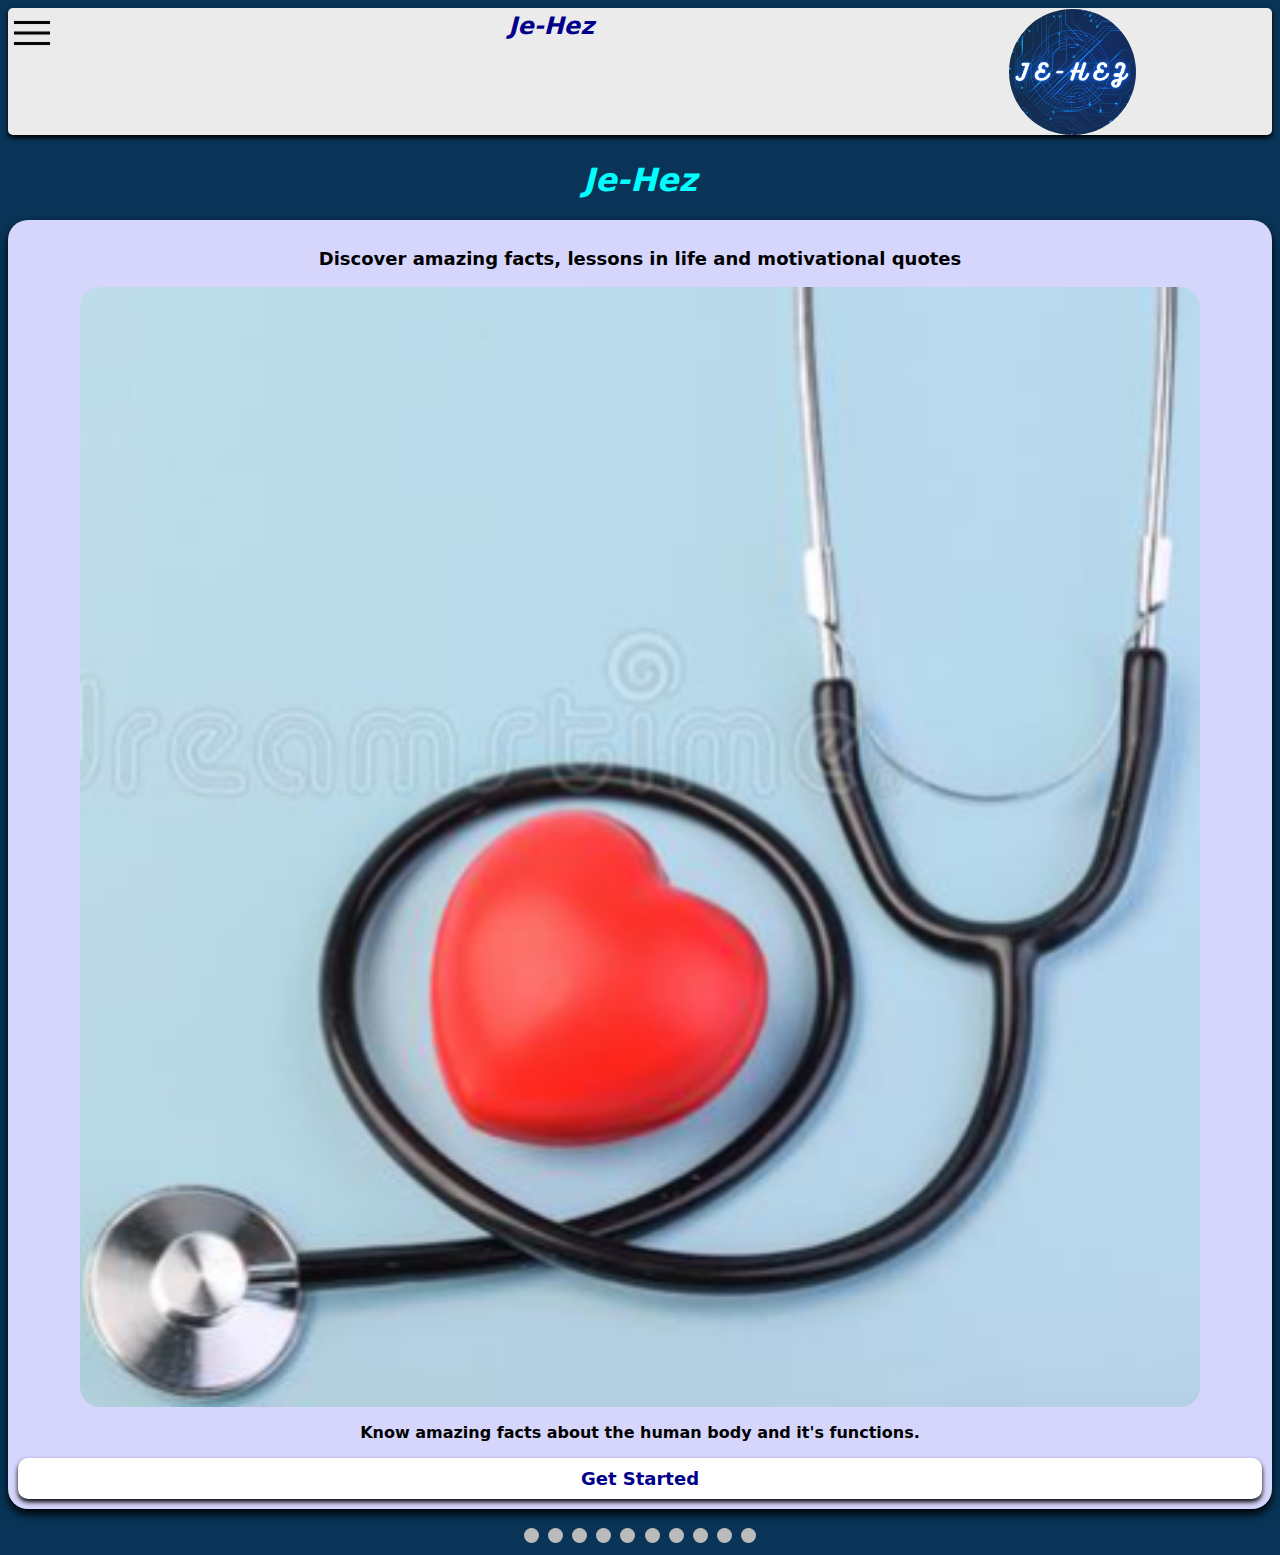
==== index.html @ 6fca5fc8 "Add files via upload" ====
<!DOCTYPE html>
<html lang="en">
<head>
    <meta charset="UTF-8">
    <meta http-equiv="X-UA-Compatible" content="IE=edge">
    <meta name="viewport" content="width=device-width, initial-scale=1.0">
    <title>Home</title>
    <link rel="stylesheet" href="css/index.css">
</head>
<body>
    <div class="div">
        <div class="dd">
        <img src="icons/menu.png" class="dd-btn">
        <div class="dd-content">
            <div class="dis">
            <h2 class="head">Je-Hez</h2>
            <a href="#"><img class="img" src="icons/home.png">Home</a>
            <a href="collections.html"><img class="img" src="icons/collection.png">Collections</a>
            <a href="" onclick="note()"><img class="img" src="icons/trend.png">Trending</a>
            <a href="" onclick="note()"><img class="img" src="icons/explore.png">Discover</a>
            <a href="about.html"><img class="img" src="icons/about.png">About Us</a>
            </div>
        </div>
        </div>
        <p>Je-Hez</p>
         <img src="images/jehez.png" width="10%" style="border-radius: 50%;" class="logo">
    </div>
    <div class="body">
    <h1>Je-Hez</h1>
        <div class="slider">
            <p>Discover amazing facts, lessons in life and motivational quotes
            </p>
            <div class="mySlides fade">
                <img class="im" src="images/human.png">
                <p>Know amazing facts about the human body and it's functions.</p>
            </div>
            <div class="mySlides fade">
                <img class="im" src="images/food.png">
                <p>Get an idea on what kind of food is best for your body, and more 
                    fun facts.
                </p>
            </div>
            <div class="mySlides fade">
                <img class="im" src="images/nature.png">
                <p>Interesting facts about mother nature.</p>
            </div>
            <div class="mySlides fade">
                <img class="im" src="images/tech.png">
                <p>Get updated on scientific research done world wide.</p>
            </div>
            <div class="mySlides fade">
                <img class="im" src="images/school.png">
                <p>Updates on the education and business sector.</p>
            </div>
            <div class="mySlides fade">
                <img class="im" src="images/science.png">
                <p>Can't trust books with you're technology research? We've got 
                    your back.
                </p>
            </div>
            <div class="mySlides fade">
                <img class="im" src="images/space.png">
                <p>Ideas and facts beyond the stars, in space. Discover more.</p>
            </div>
            <div class="mySlides fade">
                <img class="im" src="images/animal.png">
                <p>Explore the hidden facts about the wild.</p>
            </div>
            <div class="mySlides fade">
                <img class="im" src="images/life.png">
                <p>Lessons in life that get you motivated.</p>
            </div>
            <div class="mySlides fade">
                <img class="im" src="images/quotes.png">
                <p>Get motivated in different categories with motivational quotes 
                    and articles.
                </p>
            </div>
        <a href="collections.html" class="start">Get Started</a>
        </div><br>
        <div style="text-align: center;">
            <span class="dot"></span>
            <span class="dot"></span>
            <span class="dot"></span>
            <span class="dot"></span>
            <span class="dot"></span>
            <span class="dot"></span>
            <span class="dot"></span>
            <span class="dot"></span>
            <span class="dot"></span>
            <span class="dot"></span>
        </div>
    </div>
    <script src="javascript/index.js"></script>
    <script src="javascript/note.js"></script>
</body>
</html>
---- css/index.css ----
* {
    box-sizing: border-box;
    font-family: system-ui, -apple-system, BlinkMacSystemFont, 'Segoe UI', Roboto, Oxygen, Ubuntu, Cantarell, 'Open Sans', 'Helvetica Neue', sans-serif;
}
.body {
    text-align: center;
}
.slider > p {
    font-weight: bold;
    font-size: large;
}
.div {
    position: relative;
    display: inline-block;
    background-color: rgb(235, 235, 235);
    width: 100%;
    padding-top: 1px;
    box-shadow: 0 3px 5px 0 black;
    border-radius: 5px;
}
.div > .dd, .div > p, .div > img {
    float: left;
}
.div > p, .div > .dd {
    width: 40%;
}
.div > p {
    font-weight: bold;
    padding-top: 8px;
    margin: -5px;
    font-size: x-large;
    font-style: italic;
    color: darkblue;
}
h1 {
    color: aqua;
    font-style: italic;
}
.head {
    color: darkblue;
    font-style: italic;
}
.slider {
    width: auto;
    text-align: center;
    position: inherit;
    border-radius: 20px;
    box-shadow: 0 5px 10px 0 black;
    padding: 10px;
    background-color: rgb(214, 214, 253);
}
.im {
    width: 90%;
    height: auto;
    border-radius: 20px;
}
.active {
    background-color: #2e2d2d;
}
.mySlides {display: none;}
img {vertical-align: middle;}
.dot {
    height: 15px;
    width: 15px;
    margin: 0 2px;
    background-color: #bbb;
    border-radius: 50%;
    display: inline-block;
    transition: background-color 0.6s ease;
}
.fade {
    animation-name: fade;
    animation-duration: 1.5s;
}
@keyframes fade {
    from {opacity: .4}
    to {opacity: 1}
}
.start {
    width: 100%;
    box-shadow: 0 3px 5px 0 black;
    text-decoration: none;
    text-align: center;
    border-radius: 10px;
    background-color: white;
    margin-top: 10px;
}
.start:hover {
    color: aqua;
    background-color: rgb(8, 52, 82);
}
body {
    background-color: rgb(9, 52, 87);
}
.png {
    margin: -6px;
    margin-left: 16px;
    margin-right: 1px;
    margin-top: -10px;
}
.pn:hover {
    color: blue;
}
.img {
    margin: -6px;
    margin-right: 5px;
    margin-left: 5px;
}
.dd-content {
    position: absolute;
    width: 100%;
    height: 0;
    transition: height 1s;
    overflow: hidden;
    background: rgba(0, 0, 0, 0.7);
}
a {
    text-decoration: none;
    padding: 10px;
    display: block;
    color: darkblue;
    font-size: large;
    font-weight: bold;
}
.dis > a:hover {
    color: aqua;
    background-color: rgb(6, 84, 148);
}
.dd:hover > .dd-content {
    height: 100%;
    position: fixed;
}
h2 {
    margin: 0px;
    text-align: center;
    padding: 20px;
}
.dis {
    width: 50%;
    background-color: rgb(216, 216, 216);
    color: black;
    display: block;
    margin: 0;
    top: 0;
    border-bottom-right-radius: 10px;
    border-bottom-left-radius: 10px;
    box-shadow: 0 3px 5px 0 black;
}
.mySlides > p {
    font-weight: bold;
}
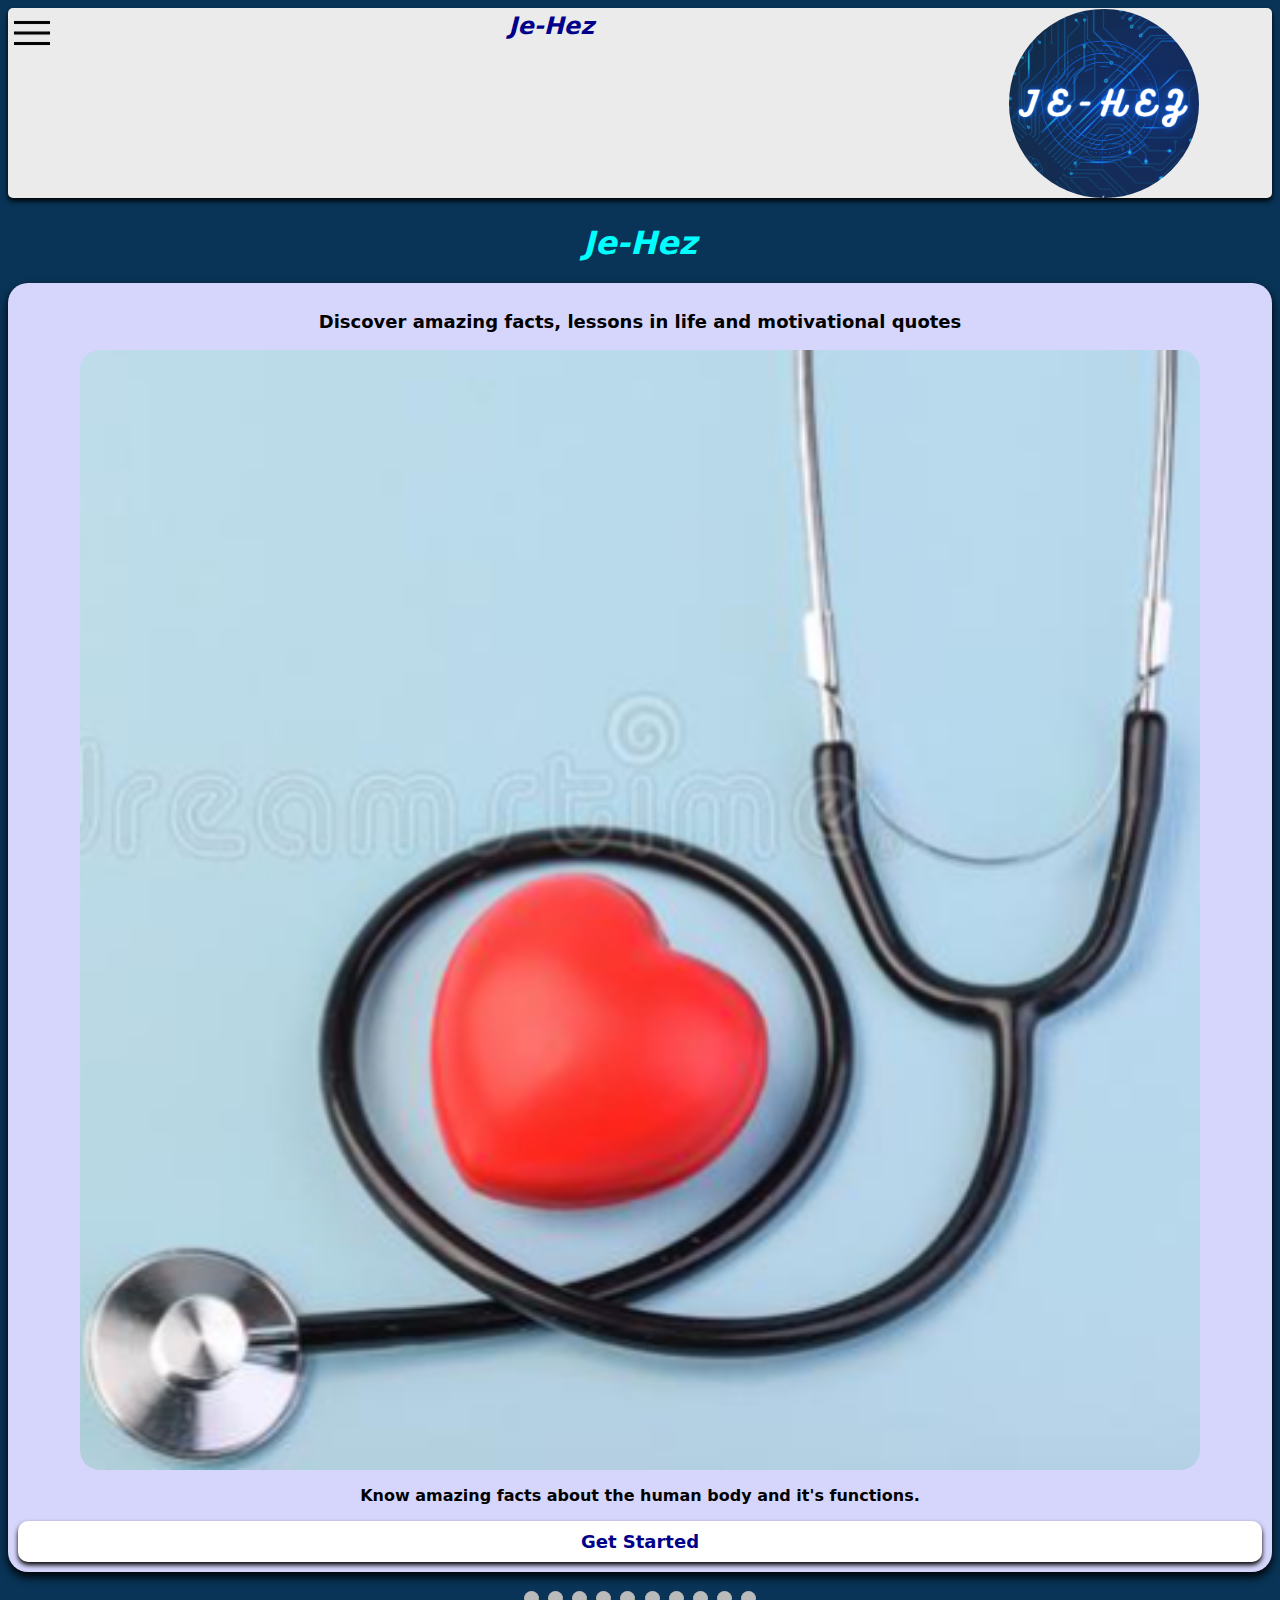
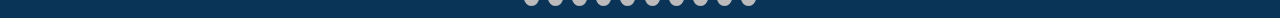
==== commit 4bcc409f: "Update index.html" ====
--- a/index.html
+++ b/index.html
@@ -23,7 +23,7 @@
         </div>
         </div>
         <p>Je-Hez</p>
-         <img src="images/jehez.png" width="10%" style="border-radius: 50%;" class="logo">
+         <img src="images/jehez.png" width="15%" style="border-radius: 50%;" class="logo">
     </div>
     <div class="body">
     <h1>Je-Hez</h1>
@@ -94,4 +94,4 @@
     <script src="javascript/index.js"></script>
     <script src="javascript/note.js"></script>
 </body>
-</html>+</html>
--- a/css/index.css
+++ b/css/index.css
@@ -136,7 +136,7 @@
     padding: 20px;
 }
 .dis {
-    width: 50%;
+    width: 80%;
     background-color: rgb(216, 216, 216);
     color: black;
     display: block;
@@ -148,4 +148,4 @@
 }
 .mySlides > p {
     font-weight: bold;
-}+}
